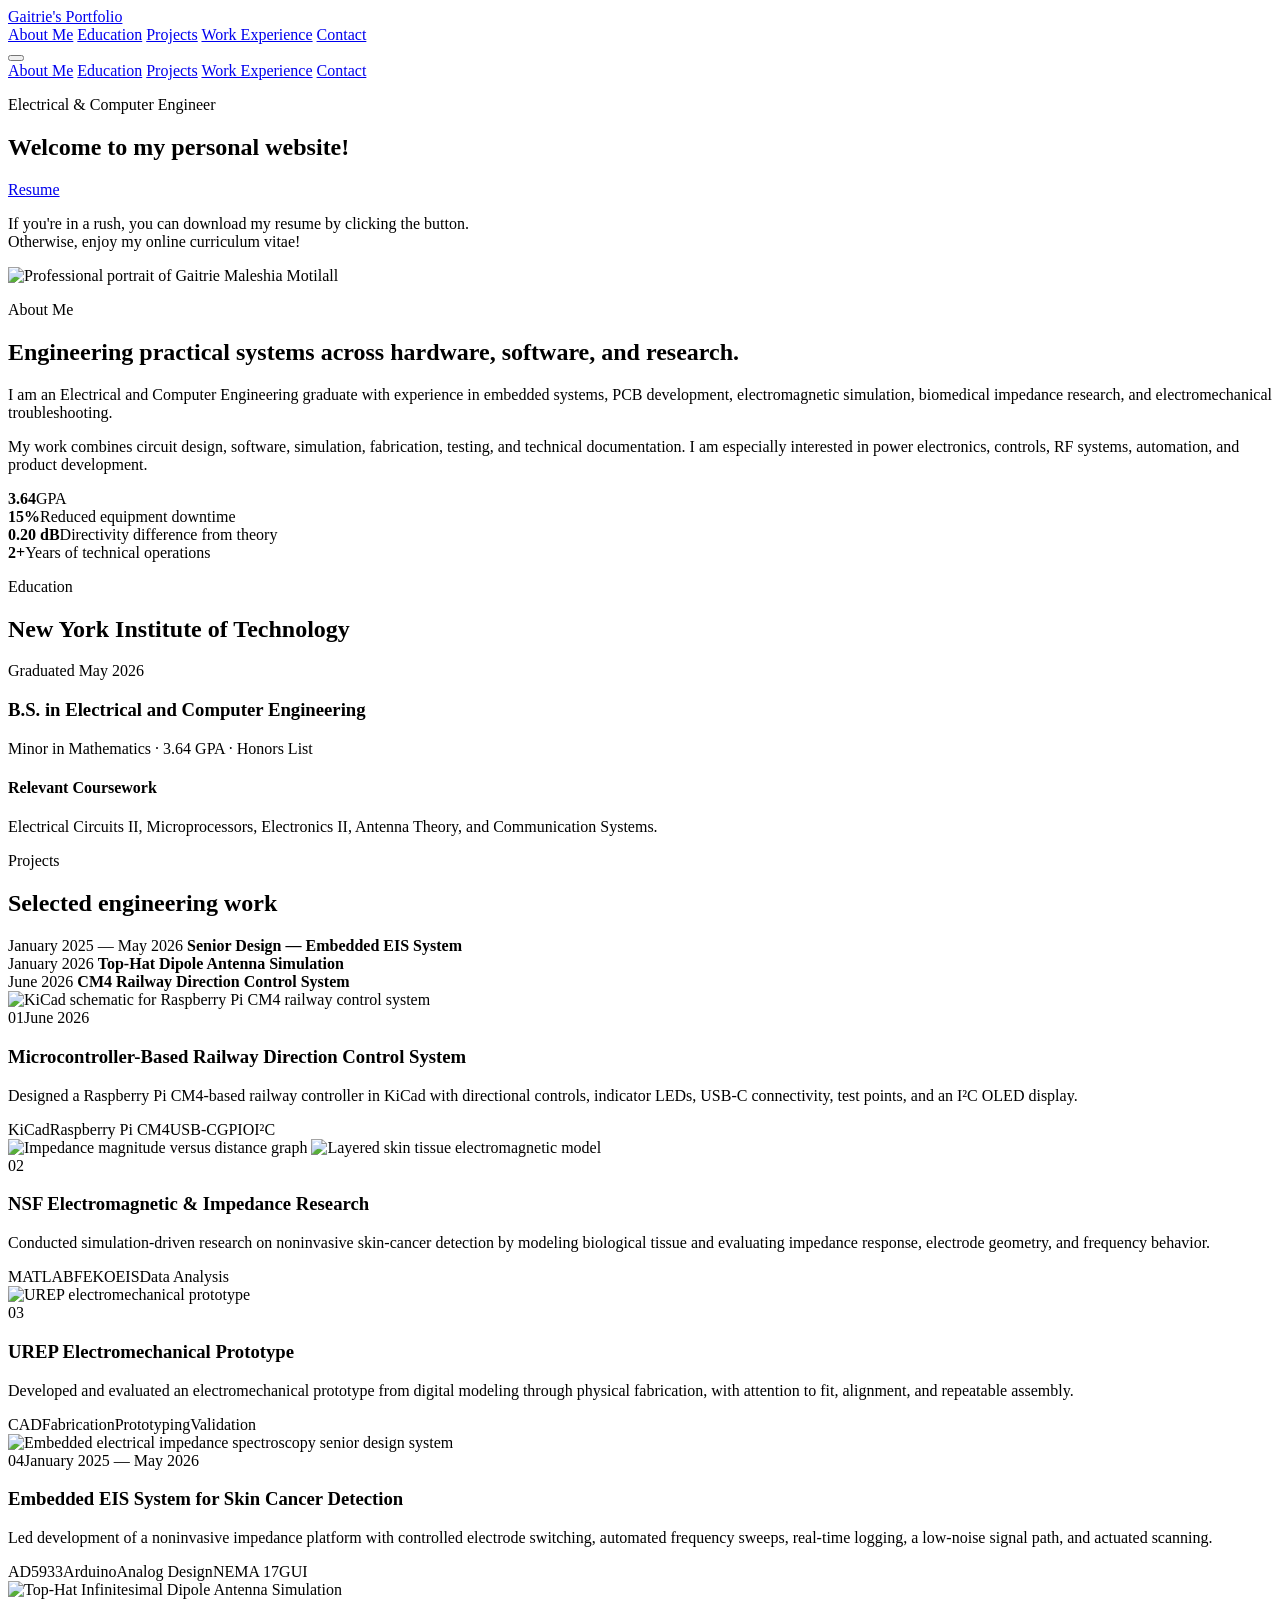
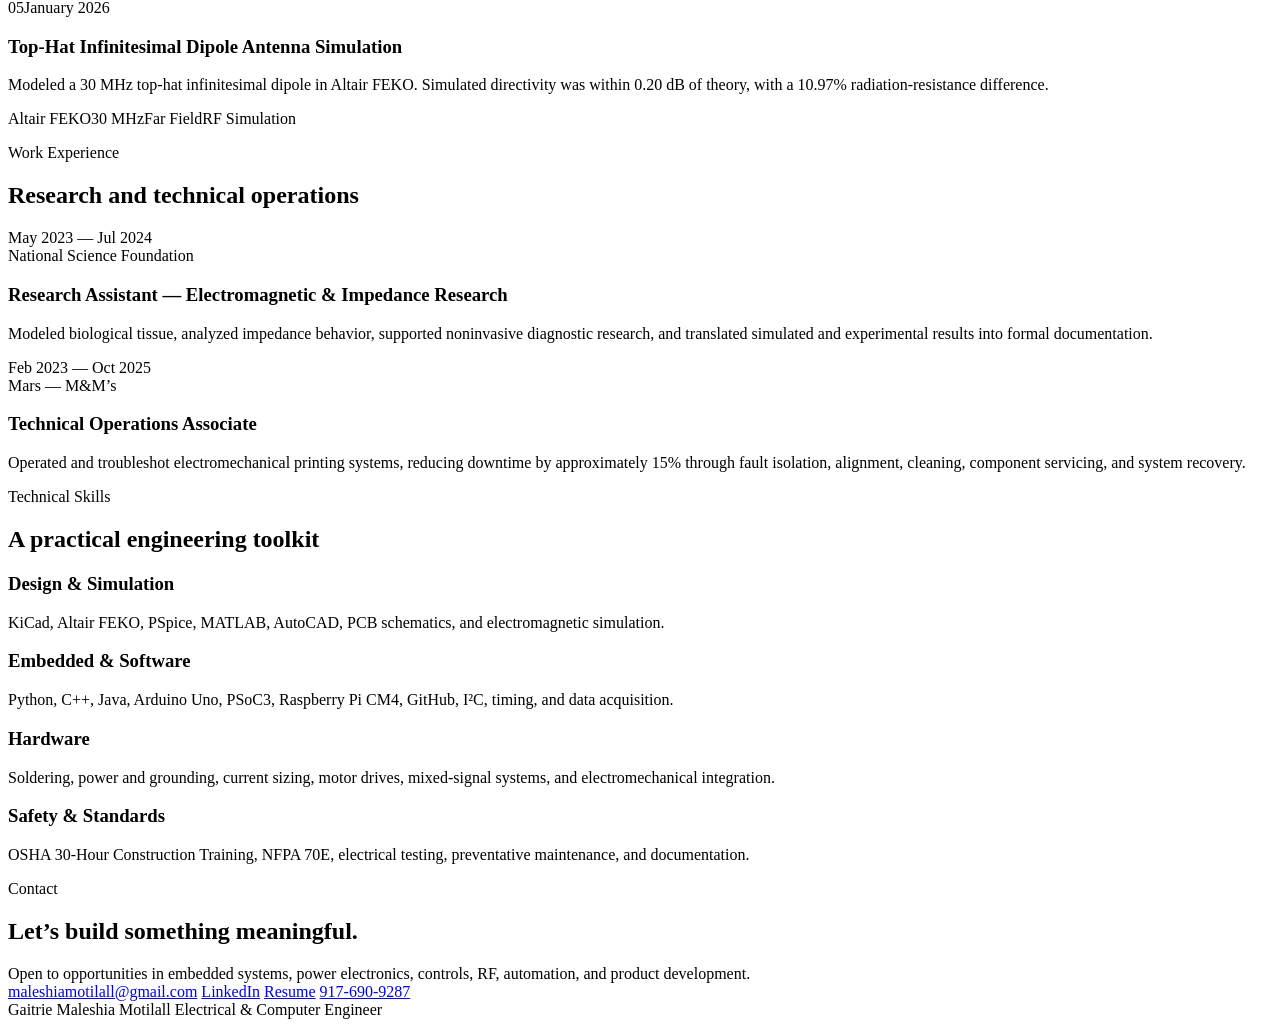
==== assets/index.html @ 9f15f056 "Add files via upload" ====
<!DOCTYPE html>
<html lang="en">
<head>
  <meta charset="UTF-8">
  <meta name="viewport" content="width=device-width, initial-scale=1">
  <meta name="description" content="Engineering portfolio of Gaitrie Maleshia Motilall.">
  <title>Gaitrie Maleshia Motilall | Electrical & Computer Engineer</title>
  <link rel="preconnect" href="https://fonts.googleapis.com">
  <link rel="preconnect" href="https://fonts.gstatic.com" crossorigin>
  <link href="https://fonts.googleapis.com/css2?family=Lato:wght@300;400;700&display=swap" rel="stylesheet">
  <link rel="stylesheet" href="style.css">
</head>
<body>
  <header class="site-header">
    <a href="#home" class="brand">Gaitrie's Portfolio</a>

    <nav class="desktop-nav" aria-label="Primary navigation">
      <a href="#about">About Me</a>
      <a href="#education">Education</a>
      <a href="#projects">Projects</a>
      <a href="#experience">Work Experience</a>
      <a href="#contact">Contact</a>
    </nav>

    <button class="menu-toggle" type="button" aria-label="Open menu" aria-expanded="false">
      <span></span>
      <span></span>
    </button>
  </header>

  <nav class="mobile-nav" aria-label="Mobile navigation">
    <a href="#about">About Me</a>
    <a href="#education">Education</a>
    <a href="#projects">Projects</a>
    <a href="#experience">Work Experience</a>
    <a href="#contact">Contact</a>
  </nav>

  <main>
    <section class="hero" id="home">
      <div class="hero-content">
        <div class="hero-left reveal">
          <p class="hero-kicker">Electrical &amp; Computer Engineer</p>
          <h1>Welcome to my personal website!</h1>

          <div class="hero-divider"></div>

          <div class="resume-row">
            <a class="resume-button" href="assets/gaitrie-motilall-resume.pdf" target="_blank" rel="noreferrer">
              Resume
            </a>
            <p>
              If you're in a rush, you can download my resume by clicking the button.<br>
              Otherwise, enjoy my online curriculum vitae!
            </p>
          </div>
        </div>

        <div class="hero-photo reveal">
          <img src="assets/gaitrie-headshot.png" alt="Professional portrait of Gaitrie Maleshia Motilall">
        </div>
      </div>

      <a class="scroll-arrow" href="#about" aria-label="Scroll to About Me">
        <span></span>
      </a>
    </section>

    <section class="section light-section" id="about">
      <div class="section-title reveal">
        <p>About Me</p>
        <h2>Engineering practical systems across hardware, software, and research.</h2>
      </div>

      <div class="about-layout">
        <div class="about-text reveal">
          <p>
            I am an Electrical and Computer Engineering graduate with experience in embedded systems,
            PCB development, electromagnetic simulation, biomedical impedance research, and
            electromechanical troubleshooting.
          </p>
          <p>
            My work combines circuit design, software, simulation, fabrication, testing, and technical
            documentation. I am especially interested in power electronics, controls, RF systems, automation,
            and product development.
          </p>
        </div>

        <div class="stat-grid reveal">
          <div><strong>3.64</strong><span>GPA</span></div>
          <div><strong>15%</strong><span>Reduced equipment downtime</span></div>
          <div><strong>0.20 dB</strong><span>Directivity difference from theory</span></div>
          <div><strong>2+</strong><span>Years of technical operations</span></div>
        </div>
      </div>
    </section>

    <section class="section dark-section" id="education">
      <div class="section-title reveal">
        <p>Education</p>
        <h2>New York Institute of Technology</h2>
      </div>

      <div class="education-card reveal">
        <div>
          <span class="date-label">Graduated May 2026</span>
          <h3>B.S. in Electrical and Computer Engineering</h3>
          <p>Minor in Mathematics · 3.64 GPA · Honors List</p>
        </div>
        <div>
          <h4>Relevant Coursework</h4>
          <p>Electrical Circuits II, Microprocessors, Electronics II, Antenna Theory, and Communication Systems.</p>
        </div>
      </div>
    </section>

    <section class="section light-section" id="projects">
      <div class="section-title reveal">
        <p>Projects</p>
        <h2>Selected engineering work</h2>
      </div>

      <div class="project-timeline reveal" aria-label="Project timeline">
        <div class="project-timeline-line" aria-hidden="true"></div>
        <div class="project-timeline-entry">
          <span class="timeline-dot"></span>
          <span class="timeline-project-date">January 2025 — May 2026</span>
          <strong>Senior Design — Embedded EIS System</strong>
        </div>
        <div class="project-timeline-entry">
          <span class="timeline-dot"></span>
          <span class="timeline-project-date">January 2026</span>
          <strong>Top-Hat Dipole Antenna Simulation</strong>
        </div>
        <div class="project-timeline-entry">
          <span class="timeline-dot"></span>
          <span class="timeline-project-date">June 2026</span>
          <strong>CM4 Railway Direction Control System</strong>
        </div>
      </div>

      <article class="project-card reveal">
        <div class="project-image">
          <img src="assets/cm4-railway-schematic.png" alt="KiCad schematic for Raspberry Pi CM4 railway control system">
        </div>
        <div class="project-copy">
          <div class="project-meta"><span class="project-number">01</span><span class="project-date">June 2026</span></div>
          <h3>Microcontroller-Based Railway Direction Control System</h3>
          <p>
            Designed a Raspberry Pi CM4-based railway controller in KiCad with directional controls,
            indicator LEDs, USB-C connectivity, test points, and an I²C OLED display.
          </p>
          <div class="tags"><span>KiCad</span><span>Raspberry Pi CM4</span><span>USB-C</span><span>GPIO</span><span>I²C</span></div>
        </div>
      </article>

      <article class="project-card reverse reveal">
        <div class="project-gallery">
          <img src="assets/nsf-impedance-graph.png" alt="Impedance magnitude versus distance graph">
          <img src="assets/nsf-skin-model.png" alt="Layered skin tissue electromagnetic model">
        </div>
        <div class="project-copy">
          <span class="project-number">02</span>
          <h3>NSF Electromagnetic &amp; Impedance Research</h3>
          <p>
            Conducted simulation-driven research on noninvasive skin-cancer detection by modeling
            biological tissue and evaluating impedance response, electrode geometry, and frequency behavior.
          </p>
          <div class="tags"><span>MATLAB</span><span>FEKO</span><span>EIS</span><span>Data Analysis</span></div>
        </div>
      </article>

      <article class="project-card reveal">
        <div class="project-image">
          <img src="assets/urep-prototype.png" alt="UREP electromechanical prototype">
        </div>
        <div class="project-copy">
          <span class="project-number">03</span>
          <h3>UREP Electromechanical Prototype</h3>
          <p>
            Developed and evaluated an electromechanical prototype from digital modeling through
            physical fabrication, with attention to fit, alignment, and repeatable assembly.
          </p>
          <div class="tags"><span>CAD</span><span>Fabrication</span><span>Prototyping</span><span>Validation</span></div>
        </div>
      </article>

      <article class="project-card reverse reveal">
        <div class="project-image">
          <img src="assets/senior-design-system.png" alt="Embedded electrical impedance spectroscopy senior design system">
        </div>
        <div class="project-copy">
          <div class="project-meta"><span class="project-number">04</span><span class="project-date">January 2025 — May 2026</span></div>
          <h3>Embedded EIS System for Skin Cancer Detection</h3>
          <p>
            Led development of a noninvasive impedance platform with controlled electrode switching,
            automated frequency sweeps, real-time logging, a low-noise signal path, and actuated scanning.
          </p>
          <div class="tags"><span>AD5933</span><span>Arduino</span><span>Analog Design</span><span>NEMA 17</span><span>GUI</span></div>
        </div>
      </article>

      <article class="antenna-card reveal">
        <div class="project-image">
          <img src="assets/top-hat.png" alt="Top-Hat Infinitesimal Dipole Antenna Simulation">
        </div>
        <div class="project-copy">
          <div class="project-meta"><span class="project-number">05</span><span class="project-date">January 2026</span></div>
          <h3>Top-Hat Infinitesimal Dipole Antenna Simulation</h3>
          <p>
            Modeled a 30 MHz top-hat infinitesimal dipole in Altair FEKO. Simulated directivity
            was within 0.20 dB of theory, with a 10.97% radiation-resistance difference.
          </p>
          <div class="tags"><span>Altair FEKO</span><span>30 MHz</span><span>Far Field</span><span>RF Simulation</span></div>
        </div>
      </article>
    </section>

    <section class="section dark-section" id="experience">
      <div class="section-title reveal">
        <p>Work Experience</p>
        <h2>Research and technical operations</h2>
      </div>

      <div class="timeline">
        <article class="timeline-item reveal">
          <div class="timeline-date">May 2023 — Jul 2024</div>
          <div>
            <span>National Science Foundation</span>
            <h3>Research Assistant — Electromagnetic &amp; Impedance Research</h3>
            <p>
              Modeled biological tissue, analyzed impedance behavior, supported noninvasive diagnostic
              research, and translated simulated and experimental results into formal documentation.
            </p>
          </div>
        </article>

        <article class="timeline-item reveal">
          <div class="timeline-date">Feb 2023 — Oct 2025</div>
          <div>
            <span>Mars — M&amp;M’s</span>
            <h3>Technical Operations Associate</h3>
            <p>
              Operated and troubleshot electromechanical printing systems, reducing downtime by approximately
              15% through fault isolation, alignment, cleaning, component servicing, and system recovery.
            </p>
          </div>
        </article>
      </div>
    </section>

    <section class="section light-section" id="skills">
      <div class="section-title reveal">
        <p>Technical Skills</p>
        <h2>A practical engineering toolkit</h2>
      </div>

      <div class="skills-grid">
        <div class="skill-card reveal"><h3>Design &amp; Simulation</h3><p>KiCad, Altair FEKO, PSpice, MATLAB, AutoCAD, PCB schematics, and electromagnetic simulation.</p></div>
        <div class="skill-card reveal"><h3>Embedded &amp; Software</h3><p>Python, C++, Java, Arduino Uno, PSoC3, Raspberry Pi CM4, GitHub, I²C, timing, and data acquisition.</p></div>
        <div class="skill-card reveal"><h3>Hardware</h3><p>Soldering, power and grounding, current sizing, motor drives, mixed-signal systems, and electromechanical integration.</p></div>
        <div class="skill-card reveal"><h3>Safety &amp; Standards</h3><p>OSHA 30-Hour Construction Training, NFPA 70E, electrical testing, preventative maintenance, and documentation.</p></div>
      </div>
    </section>

    <section class="section contact-section" id="contact">
      <div class="contact-copy reveal">
        <p>Contact</p>
        <h2>Let’s build something meaningful.</h2>
        <span>Open to opportunities in embedded systems, power electronics, controls, RF, automation, and product development.</span>
      </div>

      <div class="contact-links reveal">
        <a href="mailto:maleshiamotilall@gmail.com">maleshiamotilall@gmail.com</a>
        <a href="https://www.linkedin.com/in/gaitrie-motilall-167b06226/" target="_blank" rel="noreferrer">LinkedIn</a>
        <a href="assets/gaitrie-motilall-resume.pdf" target="_blank" rel="noreferrer">Resume</a>
        <a href="tel:+19176909287">917-690-9287</a>
      </div>
    </section>
  </main>

  <footer>
    <span>Gaitrie Maleshia Motilall</span>
    <span>Electrical &amp; Computer Engineer</span>
    <span id="year"></span>
  </footer>

  <script src="script.js"></script>
</body>
</html>
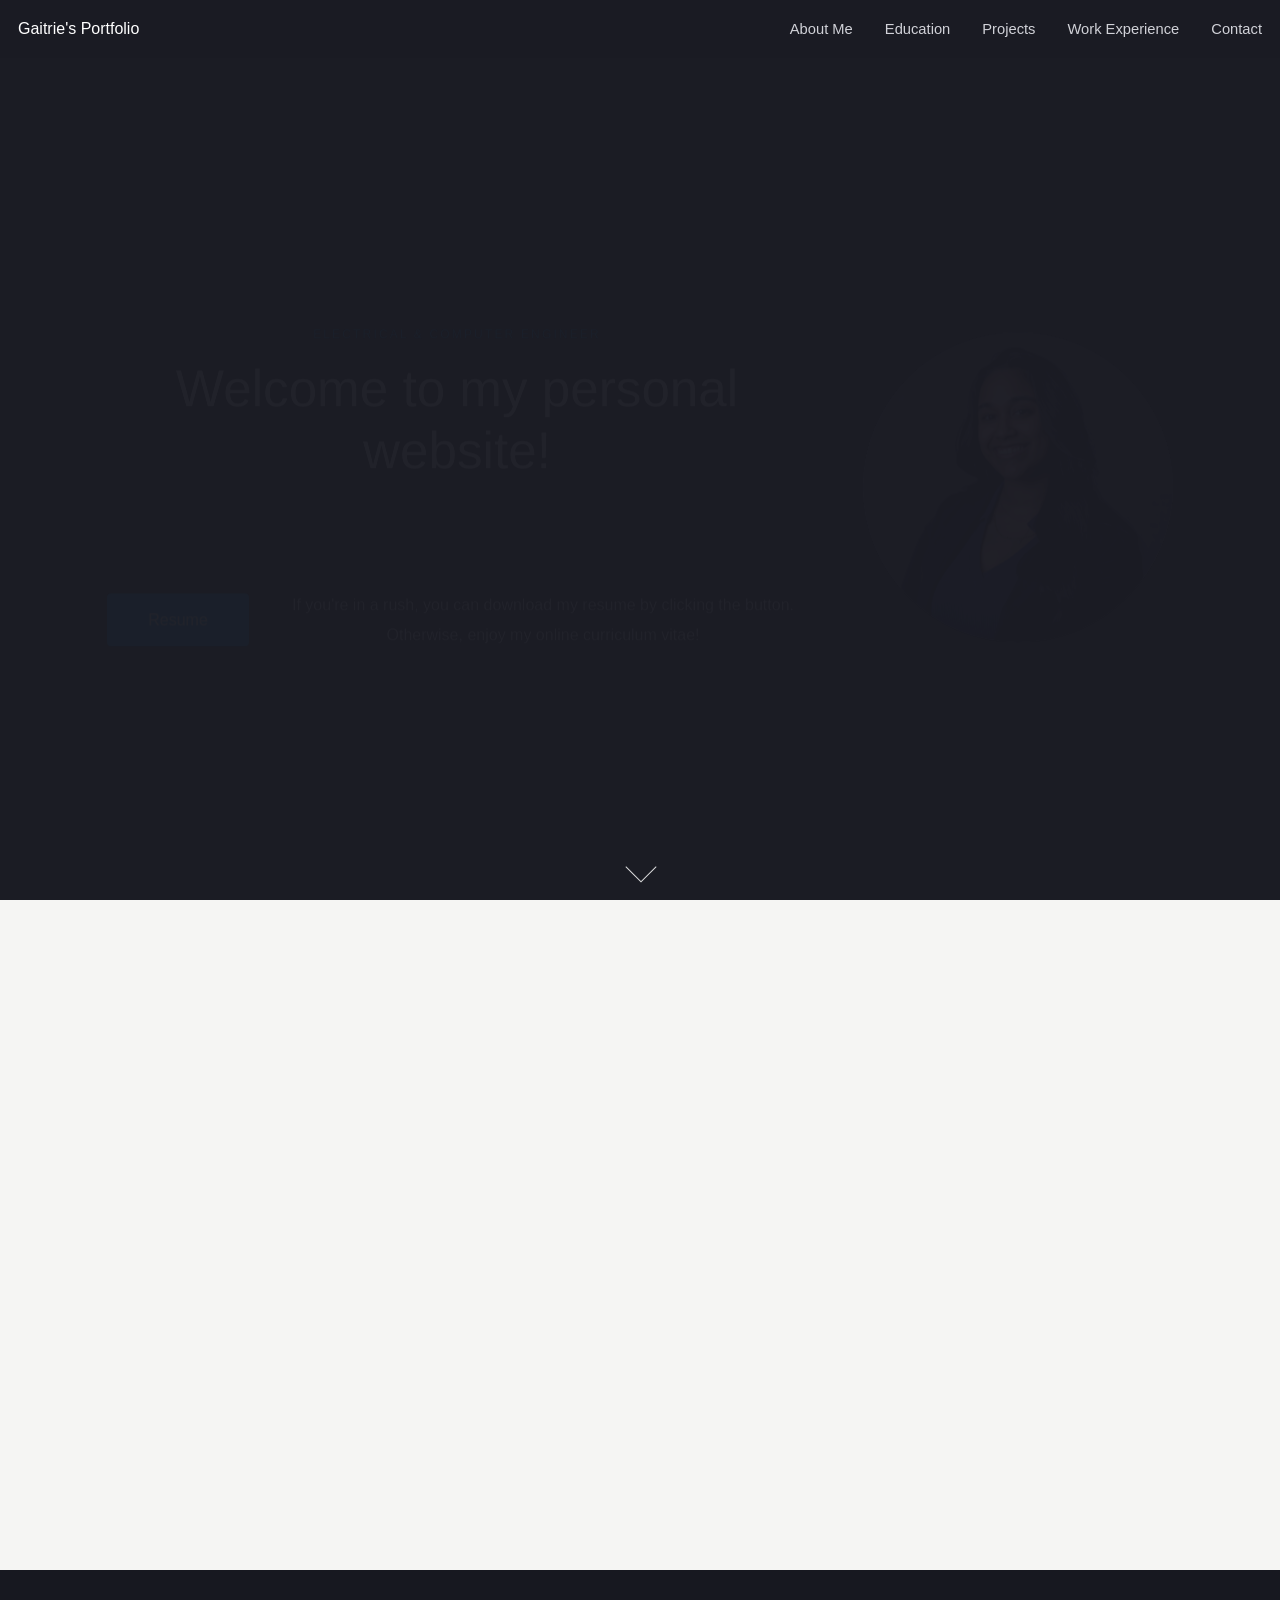
==== commit e94608b6: "Remove duplicate assets/index.html (redirect to root index.html)" ====
--- a/assets/index.html
+++ b/assets/index.html
@@ -1,290 +1,11 @@
-<!DOCTYPE html>
+<!doctype html>
 <html lang="en">
-<head>
-  <meta charset="UTF-8">
-  <meta name="viewport" content="width=device-width, initial-scale=1">
-  <meta name="description" content="Engineering portfolio of Gaitrie Maleshia Motilall.">
-  <title>Gaitrie Maleshia Motilall | Electrical & Computer Engineer</title>
-  <link rel="preconnect" href="https://fonts.googleapis.com">
-  <link rel="preconnect" href="https://fonts.gstatic.com" crossorigin>
-  <link href="https://fonts.googleapis.com/css2?family=Lato:wght@300;400;700&display=swap" rel="stylesheet">
-  <link rel="stylesheet" href="style.css">
-</head>
-<body>
-  <header class="site-header">
-    <a href="#home" class="brand">Gaitrie's Portfolio</a>
-
-    <nav class="desktop-nav" aria-label="Primary navigation">
-      <a href="#about">About Me</a>
-      <a href="#education">Education</a>
-      <a href="#projects">Projects</a>
-      <a href="#experience">Work Experience</a>
-      <a href="#contact">Contact</a>
-    </nav>
-
-    <button class="menu-toggle" type="button" aria-label="Open menu" aria-expanded="false">
-      <span></span>
-      <span></span>
-    </button>
-  </header>
-
-  <nav class="mobile-nav" aria-label="Mobile navigation">
-    <a href="#about">About Me</a>
-    <a href="#education">Education</a>
-    <a href="#projects">Projects</a>
-    <a href="#experience">Work Experience</a>
-    <a href="#contact">Contact</a>
-  </nav>
-
-  <main>
-    <section class="hero" id="home">
-      <div class="hero-content">
-        <div class="hero-left reveal">
-          <p class="hero-kicker">Electrical &amp; Computer Engineer</p>
-          <h1>Welcome to my personal website!</h1>
-
-          <div class="hero-divider"></div>
-
-          <div class="resume-row">
-            <a class="resume-button" href="assets/gaitrie-motilall-resume.pdf" target="_blank" rel="noreferrer">
-              Resume
-            </a>
-            <p>
-              If you're in a rush, you can download my resume by clicking the button.<br>
-              Otherwise, enjoy my online curriculum vitae!
-            </p>
-          </div>
-        </div>
-
-        <div class="hero-photo reveal">
-          <img src="assets/gaitrie-headshot.png" alt="Professional portrait of Gaitrie Maleshia Motilall">
-        </div>
-      </div>
-
-      <a class="scroll-arrow" href="#about" aria-label="Scroll to About Me">
-        <span></span>
-      </a>
-    </section>
-
-    <section class="section light-section" id="about">
-      <div class="section-title reveal">
-        <p>About Me</p>
-        <h2>Engineering practical systems across hardware, software, and research.</h2>
-      </div>
-
-      <div class="about-layout">
-        <div class="about-text reveal">
-          <p>
-            I am an Electrical and Computer Engineering graduate with experience in embedded systems,
-            PCB development, electromagnetic simulation, biomedical impedance research, and
-            electromechanical troubleshooting.
-          </p>
-          <p>
-            My work combines circuit design, software, simulation, fabrication, testing, and technical
-            documentation. I am especially interested in power electronics, controls, RF systems, automation,
-            and product development.
-          </p>
-        </div>
-
-        <div class="stat-grid reveal">
-          <div><strong>3.64</strong><span>GPA</span></div>
-          <div><strong>15%</strong><span>Reduced equipment downtime</span></div>
-          <div><strong>0.20 dB</strong><span>Directivity difference from theory</span></div>
-          <div><strong>2+</strong><span>Years of technical operations</span></div>
-        </div>
-      </div>
-    </section>
-
-    <section class="section dark-section" id="education">
-      <div class="section-title reveal">
-        <p>Education</p>
-        <h2>New York Institute of Technology</h2>
-      </div>
-
-      <div class="education-card reveal">
-        <div>
-          <span class="date-label">Graduated May 2026</span>
-          <h3>B.S. in Electrical and Computer Engineering</h3>
-          <p>Minor in Mathematics · 3.64 GPA · Honors List</p>
-        </div>
-        <div>
-          <h4>Relevant Coursework</h4>
-          <p>Electrical Circuits II, Microprocessors, Electronics II, Antenna Theory, and Communication Systems.</p>
-        </div>
-      </div>
-    </section>
-
-    <section class="section light-section" id="projects">
-      <div class="section-title reveal">
-        <p>Projects</p>
-        <h2>Selected engineering work</h2>
-      </div>
-
-      <div class="project-timeline reveal" aria-label="Project timeline">
-        <div class="project-timeline-line" aria-hidden="true"></div>
-        <div class="project-timeline-entry">
-          <span class="timeline-dot"></span>
-          <span class="timeline-project-date">January 2025 — May 2026</span>
-          <strong>Senior Design — Embedded EIS System</strong>
-        </div>
-        <div class="project-timeline-entry">
-          <span class="timeline-dot"></span>
-          <span class="timeline-project-date">January 2026</span>
-          <strong>Top-Hat Dipole Antenna Simulation</strong>
-        </div>
-        <div class="project-timeline-entry">
-          <span class="timeline-dot"></span>
-          <span class="timeline-project-date">June 2026</span>
-          <strong>CM4 Railway Direction Control System</strong>
-        </div>
-      </div>
-
-      <article class="project-card reveal">
-        <div class="project-image">
-          <img src="assets/cm4-railway-schematic.png" alt="KiCad schematic for Raspberry Pi CM4 railway control system">
-        </div>
-        <div class="project-copy">
-          <div class="project-meta"><span class="project-number">01</span><span class="project-date">June 2026</span></div>
-          <h3>Microcontroller-Based Railway Direction Control System</h3>
-          <p>
-            Designed a Raspberry Pi CM4-based railway controller in KiCad with directional controls,
-            indicator LEDs, USB-C connectivity, test points, and an I²C OLED display.
-          </p>
-          <div class="tags"><span>KiCad</span><span>Raspberry Pi CM4</span><span>USB-C</span><span>GPIO</span><span>I²C</span></div>
-        </div>
-      </article>
-
-      <article class="project-card reverse reveal">
-        <div class="project-gallery">
-          <img src="assets/nsf-impedance-graph.png" alt="Impedance magnitude versus distance graph">
-          <img src="assets/nsf-skin-model.png" alt="Layered skin tissue electromagnetic model">
-        </div>
-        <div class="project-copy">
-          <span class="project-number">02</span>
-          <h3>NSF Electromagnetic &amp; Impedance Research</h3>
-          <p>
-            Conducted simulation-driven research on noninvasive skin-cancer detection by modeling
-            biological tissue and evaluating impedance response, electrode geometry, and frequency behavior.
-          </p>
-          <div class="tags"><span>MATLAB</span><span>FEKO</span><span>EIS</span><span>Data Analysis</span></div>
-        </div>
-      </article>
-
-      <article class="project-card reveal">
-        <div class="project-image">
-          <img src="assets/urep-prototype.png" alt="UREP electromechanical prototype">
-        </div>
-        <div class="project-copy">
-          <span class="project-number">03</span>
-          <h3>UREP Electromechanical Prototype</h3>
-          <p>
-            Developed and evaluated an electromechanical prototype from digital modeling through
-            physical fabrication, with attention to fit, alignment, and repeatable assembly.
-          </p>
-          <div class="tags"><span>CAD</span><span>Fabrication</span><span>Prototyping</span><span>Validation</span></div>
-        </div>
-      </article>
-
-      <article class="project-card reverse reveal">
-        <div class="project-image">
-          <img src="assets/senior-design-system.png" alt="Embedded electrical impedance spectroscopy senior design system">
-        </div>
-        <div class="project-copy">
-          <div class="project-meta"><span class="project-number">04</span><span class="project-date">January 2025 — May 2026</span></div>
-          <h3>Embedded EIS System for Skin Cancer Detection</h3>
-          <p>
-            Led development of a noninvasive impedance platform with controlled electrode switching,
-            automated frequency sweeps, real-time logging, a low-noise signal path, and actuated scanning.
-          </p>
-          <div class="tags"><span>AD5933</span><span>Arduino</span><span>Analog Design</span><span>NEMA 17</span><span>GUI</span></div>
-        </div>
-      </article>
-
-      <article class="antenna-card reveal">
-        <div class="project-image">
-          <img src="assets/top-hat.png" alt="Top-Hat Infinitesimal Dipole Antenna Simulation">
-        </div>
-        <div class="project-copy">
-          <div class="project-meta"><span class="project-number">05</span><span class="project-date">January 2026</span></div>
-          <h3>Top-Hat Infinitesimal Dipole Antenna Simulation</h3>
-          <p>
-            Modeled a 30 MHz top-hat infinitesimal dipole in Altair FEKO. Simulated directivity
-            was within 0.20 dB of theory, with a 10.97% radiation-resistance difference.
-          </p>
-          <div class="tags"><span>Altair FEKO</span><span>30 MHz</span><span>Far Field</span><span>RF Simulation</span></div>
-        </div>
-      </article>
-    </section>
-
-    <section class="section dark-section" id="experience">
-      <div class="section-title reveal">
-        <p>Work Experience</p>
-        <h2>Research and technical operations</h2>
-      </div>
-
-      <div class="timeline">
-        <article class="timeline-item reveal">
-          <div class="timeline-date">May 2023 — Jul 2024</div>
-          <div>
-            <span>National Science Foundation</span>
-            <h3>Research Assistant — Electromagnetic &amp; Impedance Research</h3>
-            <p>
-              Modeled biological tissue, analyzed impedance behavior, supported noninvasive diagnostic
-              research, and translated simulated and experimental results into formal documentation.
-            </p>
-          </div>
-        </article>
-
-        <article class="timeline-item reveal">
-          <div class="timeline-date">Feb 2023 — Oct 2025</div>
-          <div>
-            <span>Mars — M&amp;M’s</span>
-            <h3>Technical Operations Associate</h3>
-            <p>
-              Operated and troubleshot electromechanical printing systems, reducing downtime by approximately
-              15% through fault isolation, alignment, cleaning, component servicing, and system recovery.
-            </p>
-          </div>
-        </article>
-      </div>
-    </section>
-
-    <section class="section light-section" id="skills">
-      <div class="section-title reveal">
-        <p>Technical Skills</p>
-        <h2>A practical engineering toolkit</h2>
-      </div>
-
-      <div class="skills-grid">
-        <div class="skill-card reveal"><h3>Design &amp; Simulation</h3><p>KiCad, Altair FEKO, PSpice, MATLAB, AutoCAD, PCB schematics, and electromagnetic simulation.</p></div>
-        <div class="skill-card reveal"><h3>Embedded &amp; Software</h3><p>Python, C++, Java, Arduino Uno, PSoC3, Raspberry Pi CM4, GitHub, I²C, timing, and data acquisition.</p></div>
-        <div class="skill-card reveal"><h3>Hardware</h3><p>Soldering, power and grounding, current sizing, motor drives, mixed-signal systems, and electromechanical integration.</p></div>
-        <div class="skill-card reveal"><h3>Safety &amp; Standards</h3><p>OSHA 30-Hour Construction Training, NFPA 70E, electrical testing, preventative maintenance, and documentation.</p></div>
-      </div>
-    </section>
-
-    <section class="section contact-section" id="contact">
-      <div class="contact-copy reveal">
-        <p>Contact</p>
-        <h2>Let’s build something meaningful.</h2>
-        <span>Open to opportunities in embedded systems, power electronics, controls, RF, automation, and product development.</span>
-      </div>
-
-      <div class="contact-links reveal">
-        <a href="mailto:maleshiamotilall@gmail.com">maleshiamotilall@gmail.com</a>
-        <a href="https://www.linkedin.com/in/gaitrie-motilall-167b06226/" target="_blank" rel="noreferrer">LinkedIn</a>
-        <a href="assets/gaitrie-motilall-resume.pdf" target="_blank" rel="noreferrer">Resume</a>
-        <a href="tel:+19176909287">917-690-9287</a>
-      </div>
-    </section>
-  </main>
-
-  <footer>
-    <span>Gaitrie Maleshia Motilall</span>
-    <span>Electrical &amp; Computer Engineer</span>
-    <span id="year"></span>
-  </footer>
-
-  <script src="script.js"></script>
-</body>
+  <head>
+    <meta charset="utf-8">
+    <meta http-equiv="refresh" content="0; url=/index.html">
+    <title>Moved</title>
+  </head>
+  <body>
+    <p>This file was moved to the repository root. You will be redirected to <a href="/index.html">/index.html</a>.</p>
+  </body>
 </html>
